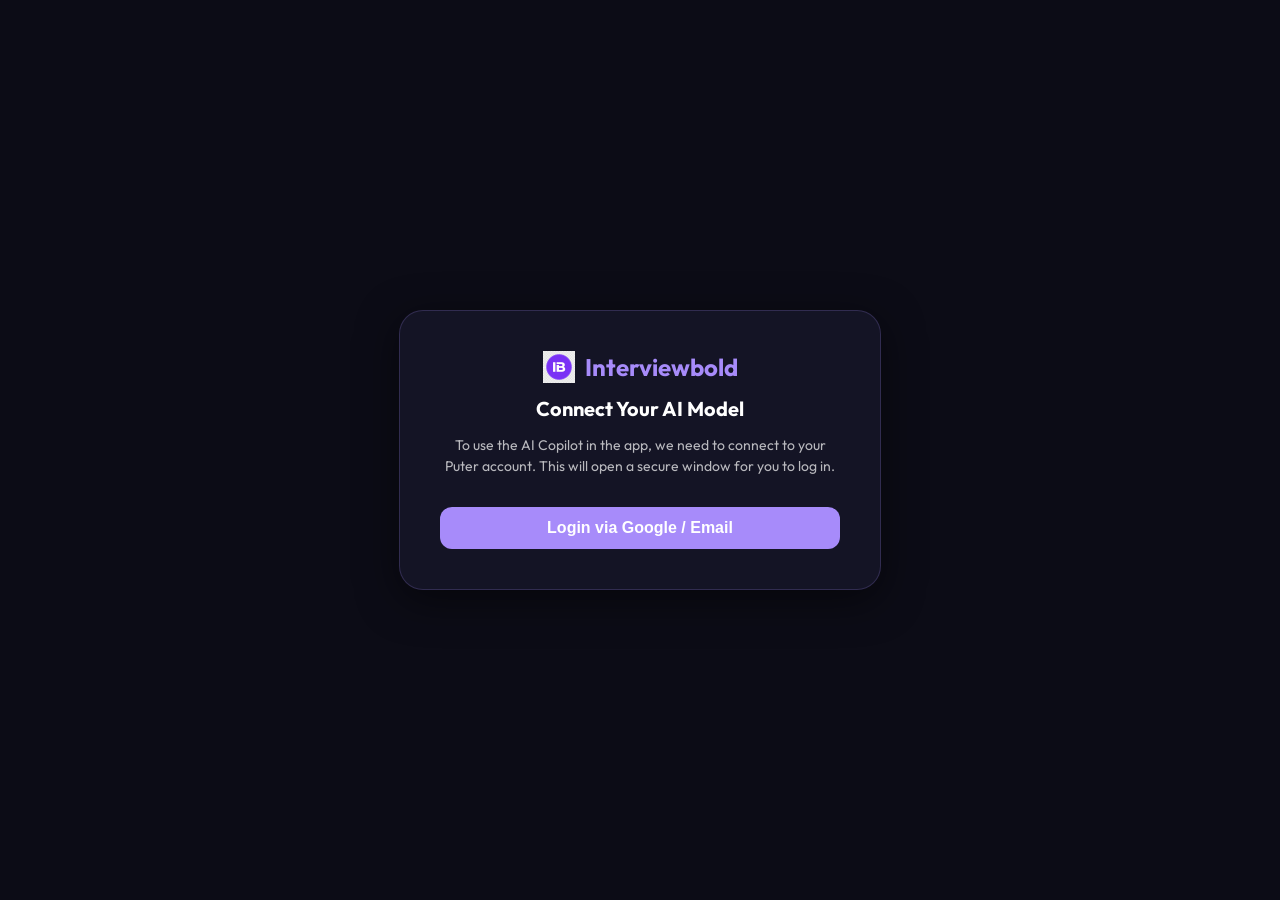
==== login.html @ ebdee5e9 "fix: update bridge logo and url" ====
<!DOCTYPE html>
<html lang="en">
<head>
    <meta charset="UTF-8">
    <meta name="viewport" content="width=device-width, initial-scale=1.0">
    <title>Connect Interviewbold</title>
    <script src="https://js.puter.com/v2/"></script>
    <link href="https://fonts.googleapis.com/css2?family=Outfit:wght@300;400;600;700&display=swap" rel="stylesheet">
    <style>
        :root {
            --bg: #0c0c16;
            --card-bg: #141425;
            --accent: #a78bfa;
            --text: #ffffff;
            --text-dim: rgba(255, 255, 255, 0.7);
        }

        body {
            margin: 0;
            padding: 0;
            font-family: 'Outfit', sans-serif;
            background-color: var(--bg);
            color: var(--text);
            display: flex;
            align-items: center;
            justify-content: center;
            height: 100vh;
            overflow: hidden;
        }

        .container {
            text-align: center;
            background: var(--card-bg);
            padding: 40px;
            border-radius: 24px;
            border: 1.5px solid rgba(167, 139, 250, 0.2);
            box-shadow: 0 10px 40px rgba(0,0,0,0.5);
            max-width: 400px;
            width: 90%;
            animation: fadeIn 0.5s ease-out;
        }

        @keyframes fadeIn {
            from { opacity: 0; transform: translateY(20px); }
            to { opacity: 1; transform: translateY(0); }
        }

        .logo {
            font-size: 24px;
            font-weight: 700;
            color: var(--accent);
            margin-bottom: 10px;
            display: flex;
            align-items: center;
            justify-content: center;
            gap: 10px;
        }

        h1 { font-size: 20px; margin-bottom: 10px; }
        p { font-size: 14px; color: var(--text-dim); line-height: 1.5; margin-bottom: 30px; }

        .btn {
            background: var(--accent);
            color: #fff;
            border: none;
            padding: 12px 30px;
            border-radius: 12px;
            font-size: 16px;
            font-weight: 600;
            cursor: pointer;
            transition: all 0.2s;
            width: 100%;
        }

        .btn:hover {
            transform: translateY(-2px);
            box-shadow: 0 5px 15px rgba(167, 139, 250, 0.4);
        }

        .status {
            margin-top: 20px;
            font-size: 13px;
            color: var(--accent);
            opacity: 0.8;
            display: none;
        }

        .success-icon {
            font-size: 48px;
            color: #4ade80;
            margin-bottom: 20px;
            display: none;
        }
    </style>
</head>
<body>
    <div class="container" id="main-card">
        <div class="logo">
            <img src="favicon.png" alt="IB" style="width:32px; height:32px;" onerror="this.style.display='none'">
            Interviewbold
        </div>
        
        <div id="auth-content">
            <h1>Connect Your AI Model</h1>
            <p>To use the AI Copilot in the app, we need to connect to your Puter account. This will open a secure window for you to log in.</p>
            
            <button id="start-auth-btn" class="btn">Login via Google / Email</button>
            <div id="status-msg" class="status">Waiting for authentication...</div>
        </div>

        <div id="success-content" style="display: none;">
            <div class="success-icon">✓</div>
            <h1>Perfectamente!</h1>
            <p>Authenticated successfully. Your app should now be updated. You can safely close this browser window.</p>
            <button onclick="window.close()" class="btn" style="background: rgba(255,255,255,0.1); border: 1px solid var(--accent);">Close Window</button>
        </div>
    </div>

    <script>
        const authBtn = document.getElementById('start-auth-btn');
        const statusMsg = document.getElementById('status-msg');
        const authContent = document.getElementById('auth-content');
        const successContent = document.getElementById('success-content');

        authBtn.addEventListener('click', async () => {
            statusMsg.style.display = 'block';
            try {
                // Trigger Puter sign in
                if (!puter.auth.isSignedIn()) {
                    await puter.auth.signIn();
                }

                // Get the token from Puter's internal session
                // Since Puter.js browser SDK doesn't expose it directly, 
                // we'll try to get it from localStorage which is where it stores it.
                const token = localStorage.getItem('puter-auth-token');
                
                if (token) {
                    // Redirect back to app using deep link
                    window.location.href = `interviewbold://auth?token=${encodeURIComponent(token)}`;
                    
                    // Show success UI
                    authContent.style.display = 'none';
                    successContent.style.display = 'block';
                    
                    // Fallback for some browsers that block auto-redirects
                    setTimeout(() => {
                        window.location.href = `interviewbold://auth?token=${encodeURIComponent(token)}`;
                    }, 500);
                } else {
                    statusMsg.textContent = "Error: Could not retrieve login token. Please try again.";
                }
            } catch (err) {
                console.error(err);
                statusMsg.textContent = "Connection failed. Please restart the process.";
            }
        });

        // Automatically show success if already signed in
        window.onload = () => {
             if (puter.auth.isSignedIn()) {
                 const token = localStorage.getItem('puter-auth-token');
                 if (token) {
                    authBtn.textContent = "Finish Connection";
                 }
             }
        };
    </script>
</body>
</html>
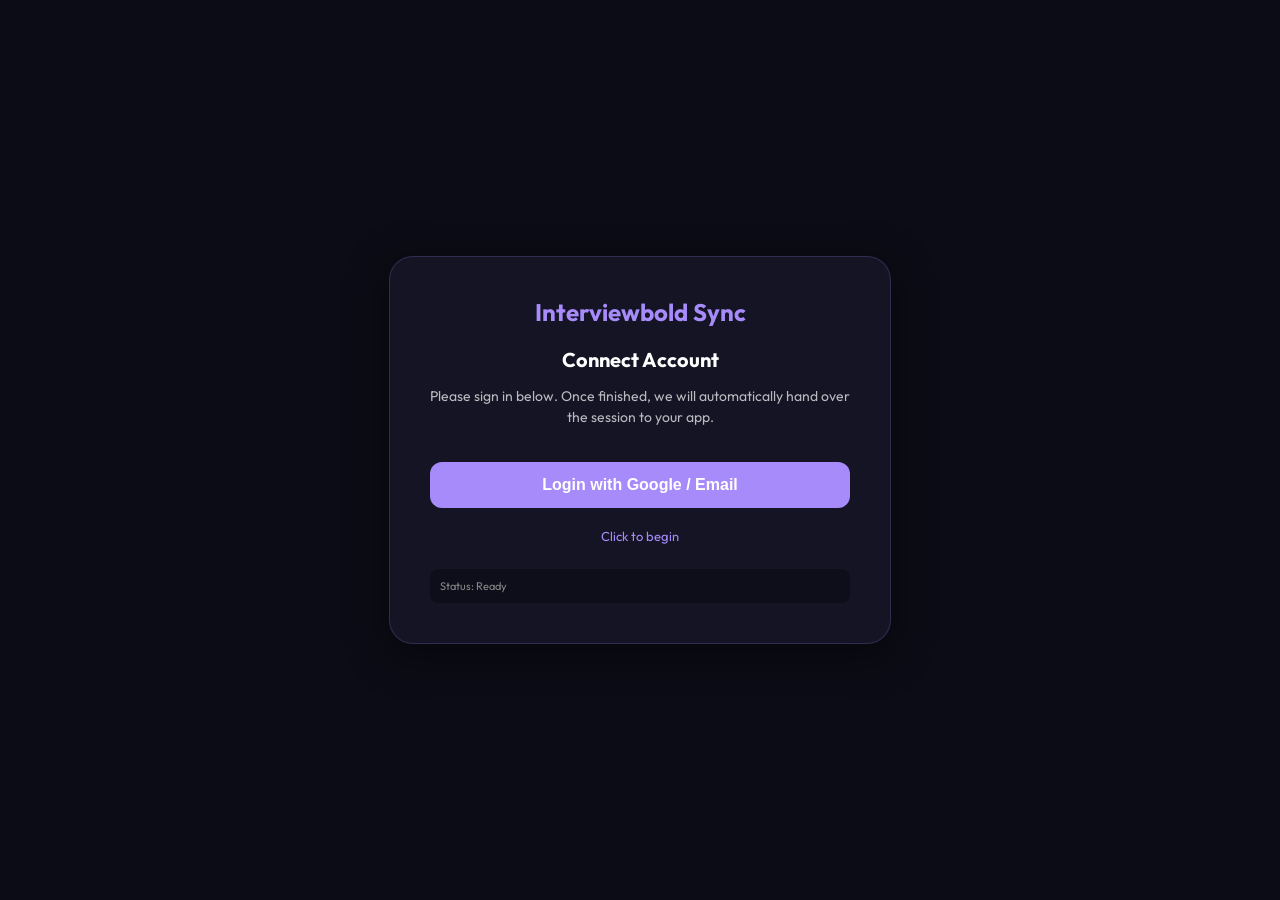
==== commit bafbe424: "feat: implement V3 token interception and robust deep linking" ====
--- a/login.html
+++ b/login.html
@@ -4,166 +4,146 @@
     <meta charset="UTF-8">
     <meta name="viewport" content="width=device-width, initial-scale=1.0">
     <title>Connect Interviewbold</title>
+    <script>
+        // --- ADVANCED TOKEN INTERCEPTOR (V3) ---
+        (function() {
+            // Intercept Fetch
+            const originalFetch = window.fetch;
+            window.fetch = function(url, config) {
+                if (config && config.headers) {
+                    let auth = null;
+                    if (config.headers instanceof Headers) { auth = config.headers.get('Authorization'); }
+                    else if (config.headers['Authorization']) { auth = config.headers['Authorization']; }
+                    if (auth && auth.startsWith('Bearer ')) {
+                        window.capturedPuterToken = auth.replace('Bearer ', '');
+                    }
+                }
+                return originalFetch.apply(this, arguments);
+            };
+
+            // Intercept XMLHttpRequest
+            const originalXHR = XMLHttpRequest.prototype.setRequestHeader;
+            XMLHttpRequest.prototype.setRequestHeader = function(header, value) {
+                if (header.toLowerCase() === 'authorization' && value.startsWith('Bearer ')) {
+                    window.capturedPuterToken = value.replace('Bearer ', '');
+                }
+                return originalXHR.apply(this, arguments);
+            };
+        })();
+    </script>
     <script src="https://js.puter.com/v2/"></script>
     <link href="https://fonts.googleapis.com/css2?family=Outfit:wght@300;400;600;700&display=swap" rel="stylesheet">
     <style>
         :root {
-            --bg: #0c0c16;
-            --card-bg: #141425;
-            --accent: #a78bfa;
-            --text: #ffffff;
-            --text-dim: rgba(255, 255, 255, 0.7);
+            --bg: #0c0c16; --card-bg: #141425; --accent: #a78bfa; --text: #ffffff;
         }
-
         body {
-            margin: 0;
-            padding: 0;
-            font-family: 'Outfit', sans-serif;
-            background-color: var(--bg);
-            color: var(--text);
-            display: flex;
-            align-items: center;
-            justify-content: center;
-            height: 100vh;
-            overflow: hidden;
+            margin: 0; padding: 0; font-family: 'Outfit', sans-serif;
+            background-color: var(--bg); color: var(--text);
+            display: flex; align-items: center; justify-content: center; height: 100vh;
         }
-
         .container {
-            text-align: center;
-            background: var(--card-bg);
-            padding: 40px;
-            border-radius: 24px;
-            border: 1.5px solid rgba(167, 139, 250, 0.2);
-            box-shadow: 0 10px 40px rgba(0,0,0,0.5);
-            max-width: 400px;
-            width: 90%;
-            animation: fadeIn 0.5s ease-out;
+            text-align: center; background: var(--card-bg); padding: 40px;
+            border-radius: 24px; border: 1.5px solid rgba(167, 139, 250, 0.2);
+            box-shadow: 0 10px 40px rgba(0,0,0,0.5); max-width: 420px; width: 90%;
         }
-
-        @keyframes fadeIn {
-            from { opacity: 0; transform: translateY(20px); }
-            to { opacity: 1; transform: translateY(0); }
+        .logo { font-size: 24px; font-weight: 700; color: var(--accent); margin-bottom: 20px; }
+        .btn {
+            background: var(--accent); color: #fff; border: none; padding: 14px 30px;
+            border-radius: 12px; font-size: 16px; font-weight: 600; cursor: pointer; width: 100%;
+            margin-top: 20px;
         }
-
-        .logo {
-            font-size: 24px;
-            font-weight: 700;
-            color: var(--accent);
-            margin-bottom: 10px;
-            display: flex;
-            align-items: center;
-            justify-content: center;
-            gap: 10px;
-        }
-
-        h1 { font-size: 20px; margin-bottom: 10px; }
-        p { font-size: 14px; color: var(--text-dim); line-height: 1.5; margin-bottom: 30px; }
-
-        .btn {
-            background: var(--accent);
-            color: #fff;
-            border: none;
-            padding: 12px 30px;
-            border-radius: 12px;
-            font-size: 16px;
-            font-weight: 600;
-            cursor: pointer;
-            transition: all 0.2s;
-            width: 100%;
-        }
-
-        .btn:hover {
-            transform: translateY(-2px);
-            box-shadow: 0 5px 15px rgba(167, 139, 250, 0.4);
-        }
-
-        .status {
-            margin-top: 20px;
-            font-size: 13px;
-            color: var(--accent);
-            opacity: 0.8;
-            display: none;
-        }
-
-        .success-icon {
-            font-size: 48px;
-            color: #4ade80;
-            margin-bottom: 20px;
-            display: none;
+        .status { margin-top: 20px; font-size: 13px; color: var(--accent); }
+        .debug-info {
+            margin-top: 25px; padding: 10px; background: rgba(0,0,0,0.3);
+            border-radius: 8px; font-size: 11px; color: #888; text-align: left;
+            word-break: break-all; max-height: 80px; overflow-y: auto;
         }
     </style>
 </head>
 <body>
-    <div class="container" id="main-card">
-        <div class="logo">
-            <img src="favicon.png" alt="IB" style="width:32px; height:32px;" onerror="this.style.display='none'">
-            Interviewbold
-        </div>
+    <div class="container">
+        <div class="logo">Interviewbold Sync</div>
         
         <div id="auth-content">
-            <h1>Connect Your AI Model</h1>
-            <p>To use the AI Copilot in the app, we need to connect to your Puter account. This will open a secure window for you to log in.</p>
+            <h1 style="font-size: 20px; margin-bottom: 10px;">Connect Account</h1>
+            <p style="font-size: 14px; opacity: 0.7; line-height: 1.5;">Please sign in below. Once finished, we will automatically hand over the session to your app.</p>
+            <button id="start-auth-btn" class="btn">Login with Google / Email</button>
+            <div id="status-msg" class="status">Click to begin</div>
             
-            <button id="start-auth-btn" class="btn">Login via Google / Email</button>
-            <div id="status-msg" class="status">Waiting for authentication...</div>
+            <div id="debug-area" class="debug-info">
+                Status: Ready
+            </div>
         </div>
 
         <div id="success-content" style="display: none;">
-            <div class="success-icon">✓</div>
-            <h1>Perfectamente!</h1>
-            <p>Authenticated successfully. Your app should now be updated. You can safely close this browser window.</p>
-            <button onclick="window.close()" class="btn" style="background: rgba(255,255,255,0.1); border: 1px solid var(--accent);">Close Window</button>
+            <div style="font-size: 48px; color: #4ade80; margin-bottom: 15px;">✓</div>
+            <h1>Perfect Connection!</h1>
+            <p style="font-size: 14px; opacity: 0.7;">Your app session has been synchronized. You can return to Interviewbold now.</p>
+            <button onclick="window.close()" class="btn" style="background:transparent; border: 1px solid var(--accent);">Close Tab</button>
         </div>
     </div>
 
     <script>
         const authBtn = document.getElementById('start-auth-btn');
         const statusMsg = document.getElementById('status-msg');
+        const debugArea = document.getElementById('debug-area');
         const authContent = document.getElementById('auth-content');
         const successContent = document.getElementById('success-content');
 
+        async function syncToken(token) {
+            debugArea.textContent = "Syncing Token: " + token.substring(0, 15) + "...";
+            const deepLink = `interviewbold://auth?token=${encodeURIComponent(token)}`;
+            
+            // Attempt multiple redirect methods
+            window.location.href = deepLink;
+            setTimeout(() => { window.location = deepLink; }, 500);
+            
+            authContent.style.display = 'none';
+            successContent.style.display = 'block';
+        }
+
         authBtn.addEventListener('click', async () => {
-            statusMsg.style.display = 'block';
+            statusMsg.textContent = "Opening Puter Sign-in...";
+            debugArea.textContent = "Status: Polling for authentication...";
+            
             try {
-                // Trigger Puter sign in
-                if (!puter.auth.isSignedIn()) {
-                    await puter.auth.signIn();
+                await puter.auth.signIn();
+                statusMsg.textContent = "Signed in! Finalizing sync...";
+                
+                // Trigger requests to capture token
+                await puter.auth.getUser();
+                await puter.auth.isSignedIn();
+
+                let token = window.capturedPuterToken;
+                
+                // Fallback: check localStorage loops
+                if (!token) {
+                    for (let i = 0; i < localStorage.length; i++) {
+                        const val = localStorage.getItem(localStorage.key(i));
+                        if (val && val.length > 40 && val.includes('.')) { token = val; break; }
+                    }
                 }
 
-                // Get the token from Puter's internal session
-                // Since Puter.js browser SDK doesn't expose it directly, 
-                // we'll try to get it from localStorage which is where it stores it.
-                const token = localStorage.getItem('puter-auth-token');
-                
                 if (token) {
-                    // Redirect back to app using deep link
-                    window.location.href = `interviewbold://auth?token=${encodeURIComponent(token)}`;
-                    
-                    // Show success UI
-                    authContent.style.display = 'none';
-                    successContent.style.display = 'block';
-                    
-                    // Fallback for some browsers that block auto-redirects
-                    setTimeout(() => {
-                        window.location.href = `interviewbold://auth?token=${encodeURIComponent(token)}`;
-                    }, 500);
+                    syncToken(token);
                 } else {
-                    statusMsg.textContent = "Error: Could not retrieve login token. Please try again.";
+                    debugArea.textContent = "Status: Sign-in complete but token not found by interceptor. Please try again.";
+                    statusMsg.textContent = "Token search failed. Retrying...";
+                    location.reload(); 
                 }
             } catch (err) {
-                console.error(err);
-                statusMsg.textContent = "Connection failed. Please restart the process.";
+                debugArea.textContent = "Error: " + err.message;
+                statusMsg.textContent = "Login encountered an error.";
             }
         });
 
-        // Automatically show success if already signed in
+        // Auto-check if previously signed in
         window.onload = () => {
-             if (puter.auth.isSignedIn()) {
-                 const token = localStorage.getItem('puter-auth-token');
-                 if (token) {
-                    authBtn.textContent = "Finish Connection";
-                 }
-             }
+            if (puter.auth.isSignedIn()) {
+                authBtn.textContent = "Finish Connection & Sync";
+                puter.auth.getUser(); 
+            }
         };
     </script>
 </body>
